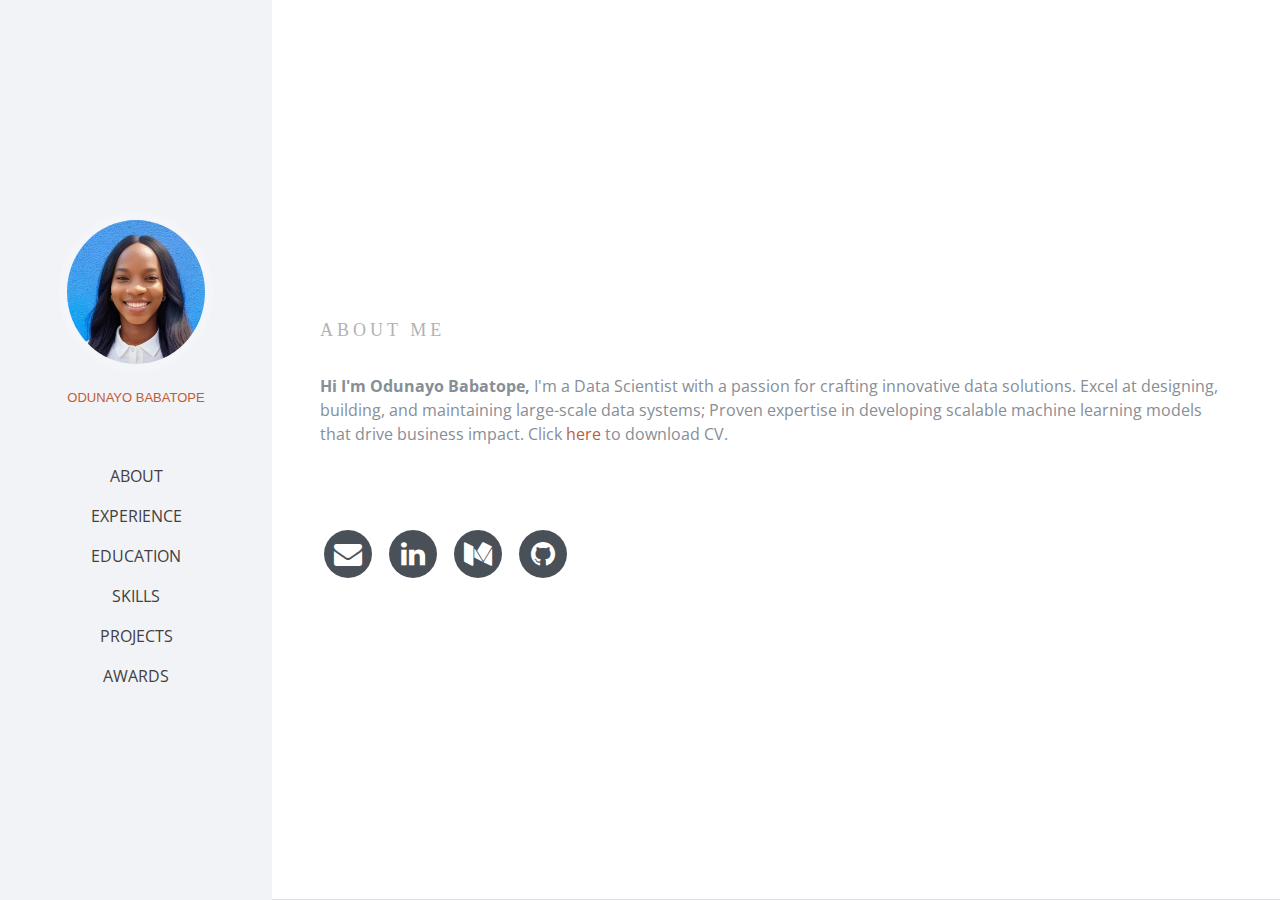
==== index.html @ 8bbc9f87 "added all files to portfolio directory" ====
<!DOCTYPE html>
<html lang="en">

  <head>

    <meta charset="utf-8">
    <meta name="viewport" content="width=device-width, initial-scale=1, shrink-to-fit=no">
    <meta name="description" content="">
    <meta name="author" content="">

    <title>Odunayo Babatope</title>

    <!-- Bootstrap core CSS -->
    <link href="vendor/bootstrap/css/bootstrap.min.css" rel="stylesheet">

    <!-- Custom fonts for this template -->
    <link href="https://fonts.googleapis.com/css?family=Saira+Extra+Condensed:100,200,300,400,500,600,700,800,900" rel="stylesheet">
    <link href="https://fonts.googleapis.com/css?family=Open+Sans:300,300i,400,400i,600,600i,700,700i,800,800i" rel="stylesheet">
    <link href="vendor/font-awesome/css/font-awesome.min.css" rel="stylesheet">
    <link href="vendor/devicons/css/devicons.min.css" rel="stylesheet">
    <link href="vendor/simple-line-icons/css/simple-line-icons.css" rel="stylesheet">

    <!-- Custom styles for this template -->
    <link href="css/resume.min.css" rel="stylesheet">

  </head>

  <body id="page-top">
    
    <nav class="navbar navbar-expand-lg navbar-dark bg-primary fixed-top" id="sideNav">

      <a class="navbar-brand js-scroll-trigger" href="#page-top">
        <span class="d-block d-lg-none">Menu</span>
        <span class="d-none d-lg-block">
          <img class="img-fluid img-profile rounded-circle mx-auto mb-2" src="img/mprofile.jpg" alt="">
        </span>
      </a>

      <button class="navbar-toggler" type="button" data-toggle="collapse" data-target="#navbarSupportedContent" aria-controls="navbarSupportedContent" aria-expanded="false" aria-label="Toggle navigation">
        <span class="navbar-toggler-icon"></span>
      </button>
      
      <div class="text-center">
      <h3 id="colorlib-logo"><a href="index.html">Odunayo Babatope</a></h3>
      <span class="position"><a href="#"></a> </span>
       </div>

      <div class="collapse navbar-collapse" id="navbarSupportedContent">
        <ul class="navbar-nav">
          <li class="nav-item">
            <a class="nav-link js-scroll-trigger" href="index.html">About</a>
          </li>
          <li class="nav-item">
            <a class="nav-link js-scroll-trigger" href="experience.html">Experience</a>
          </li>
          <li class="nav-item">
            <a class="nav-link js-scroll-trigger" href="education.html">Education</a>
          </li>
          <li class="nav-item">
            <a class="nav-link js-scroll-trigger" href="skills.html">Skills</a>
          </li>
          <li class="nav-item">
            <a class="nav-link js-scroll-trigger" href="projects.html">Projects</a>
          </li>
          <li class="nav-item">
            <a class="nav-link js-scroll-trigger" href="awards.html">Awards</a>
          </li>
        </ul>
      </div>
    </nav>

    <div class="container-fluid p-0">

      <section class="resume-section p-3 p-lg-5 d-flex d-column" id="about">
        <div class="my-auto">
         
          <!-- <span class="heading-meta">About Me</span> -->
					<div class="secondstyled">About Me</div>
          
          <p class="about"><strong>Hi I'm Odunayo Babatope,</strong> I'm a Data Scientist with a passion for crafting innovative data solutions. Excel at designing, building, and 
            maintaining large-scale data systems; Proven expertise in developing scalable machine learning models that drive 
            business impact. Click <a href="https://drive.google.com/file/d/1pV5MnRMOsY5BLkKAVbks3mkqaC8VAHAc/view?usp=drive_link" download="Odunayo_Babatope_CV.pdf">here</a> to download CV.</p>
          
          
          <ul class="list-inline list-social-icons mb-0">
            <li class="list-inline-item">
              <a href="mailto:babatopemercy@gmail.com">
                <span class="fa-stack fa-lg">
                  <i class="fa fa-circle fa-stack-2x"></i>
                  <i class="fa fa-envelope fa-stack-1x fa-inverse"></i>
                </span>
              </a>
            </li>
            <li class="list-inline-item">
              <a href="https://www.linkedin.com/in/odunayo-mercy-babatope-a71762154/">
                <span class="fa-stack fa-lg">
                  <i class="fa fa-circle fa-stack-2x"></i>
                  <i class="fa fa-linkedin fa-stack-1x fa-inverse"></i>
                </span>
              </a>
            </li>
            <li class="list-inline-item">
              <a href="https://medium.com/@codetops">
                <span class="fa-stack fa-lg">
                  <i class="fa fa-circle fa-stack-2x"></i>
                  <i class="fa fa-medium fa-stack-1x fa-inverse"></i>
                </span>
              </a>
            </li> 
            <li class="list-inline-item">
              <a href="https://github.com/Mercytopsy">
                <span class="fa-stack fa-lg">
                  <i class="fa fa-circle fa-stack-2x"></i>
                  <i class="fa fa-github fa-stack-1x fa-inverse"></i>
                </span>
              </a>
            </li>
          </ul>
        </div>
      </section>

    

    </div>

    <!-- Bootstrap core JavaScript -->
    <script src="vendor/jquery/jquery.min.js"></script>
    <script src="vendor/bootstrap/js/bootstrap.bundle.min.js"></script>

    <!-- Plugin JavaScript -->
    <script src="vendor/jquery-easing/jquery.easing.min.js"></script>

    <!-- Custom scripts for this template -->
    <script src="js/resume.min.js"></script>

  </body>

</html>
---- vendor/devicons/css/devicons.min.css ----
/*!
 *  Devicons 1.8.0 made by Theodore Vorillas / http://vorillaz.com 
 */
@font-face{font-family:devicons;src:url(../fonts/devicons.eot?xqxft6);src:url(../fonts/devicons.eot?#iefixxqxft6) format("embedded-opentype"),url(../fonts/devicons.woff?xqxft6) format("woff"),url(../fonts/devicons.ttf?xqxft6) format("truetype"),url(../fonts/devicons.svg?xqxft6#devicons) format("svg");font-weight:400;font-style:normal}.devicons{font-family:devicons;speak:none;font-style:normal;font-weight:400;font-variant:normal;text-transform:none;line-height:1;-webkit-font-smoothing:antialiased;-moz-osx-font-smoothing:grayscale}.devicons-git:before{content:"\e602"}.devicons-git_compare:before{content:"\e628"}.devicons-git_branch:before{content:"\e625"}.devicons-git_commit:before{content:"\e629"}.devicons-git_pull_request:before{content:"\e626"}.devicons-git_merge:before{content:"\e627"}.devicons-bitbucket:before{content:"\e603"}.devicons-github_alt:before{content:"\e608"}.devicons-github_badge:before{content:"\e609"}.devicons-github:before{content:"\e60a"}.devicons-github_full:before{content:"\e617"}.devicons-java:before{content:"\e638"}.devicons-ruby:before{content:"\e639"}.devicons-scala:before{content:"\e637"}.devicons-python:before{content:"\e63c"}.devicons-go:before{content:"\e624"}.devicons-ruby_on_rails:before{content:"\e63b"}.devicons-django:before{content:"\e61d"}.devicons-markdown:before{content:"\e63e"}.devicons-php:before{content:"\e63d"}.devicons-mysql:before{content:"\e604"}.devicons-streamline:before{content:"\e605"}.devicons-database:before{content:"\e606"}.devicons-laravel:before{content:"\e63f"}.devicons-javascript:before{content:"\e64e"}.devicons-angular:before{content:"\e653"}.devicons-backbone:before{content:"\e652"}.devicons-coffeescript:before{content:"\e651"}.devicons-jquery:before{content:"\e650"}.devicons-modernizr:before{content:"\e620"}.devicons-jquery_ui:before{content:"\e654"}.devicons-ember:before{content:"\e61b"}.devicons-dojo:before{content:"\e61c"}.devicons-nodejs:before{content:"\e619"}.devicons-nodejs_small:before{content:"\e618"}.devicons-javascript_shield:before{content:"\e64f"}.devicons-bootstrap:before{content:"\e647"}.devicons-sass:before{content:"\e64b"}.devicons-css3_full:before{content:"\e64a"}.devicons-css3:before{content:"\e649"}.devicons-html5:before{content:"\e636"}.devicons-html5_multimedia:before{content:"\e632"}.devicons-html5_device_access:before{content:"\e633"}.devicons-html5_3d_effects:before{content:"\e635"}.devicons-html5_connectivity:before{content:"\e634"}.devicons-ghost_small:before{content:"\e614"}.devicons-ghost:before{content:"\e61f"}.devicons-magento:before{content:"\e640"}.devicons-joomla:before{content:"\e641"}.devicons-jekyll_small:before{content:"\e60d"}.devicons-drupal:before{content:"\e642"}.devicons-wordpress:before{content:"\e60b"}.devicons-grunt:before{content:"\e64c"}.devicons-bower:before{content:"\e64d"}.devicons-npm:before{content:"\e61e"}.devicons-yahoo_small:before{content:"\e62b"}.devicons-yahoo:before{content:"\e615"}.devicons-bing_small:before{content:"\e600"}.devicons-windows:before{content:"\e60f"}.devicons-linux:before{content:"\e612"}.devicons-ubuntu:before{content:"\e63a"}.devicons-android:before{content:"\e60e"}.devicons-apple:before{content:"\e611"}.devicons-appstore:before{content:"\e613"}.devicons-phonegap:before{content:"\e630"}.devicons-blackberry:before{content:"\e623"}.devicons-stackoverflow:before{content:"\e610"}.devicons-techcrunch:before{content:"\e62c"}.devicons-codrops:before{content:"\e62f"}.devicons-css_tricks:before{content:"\e601"}.devicons-smashing_magazine:before{content:"\e62d"}.devicons-netmagazine:before{content:"\e62e"}.devicons-codepen:before{content:"\e616"}.devicons-cssdeck:before{content:"\e62a"}.devicons-hackernews:before{content:"\e61a"}.devicons-dropbox:before{content:"\e607"}.devicons-google_drive:before{content:"\e631"}.devicons-visualstudio:before{content:"\e60c"}.devicons-unity_small:before{content:"\e621"}.devicons-raspberry_pi:before{content:"\e622"}.devicons-chrome:before{content:"\e643"}.devicons-ie:before{content:"\e644"}.devicons-firefox:before{content:"\e645"}.devicons-opera:before{content:"\e646"}.devicons-safari:before{content:"\e648"}.devicons-swift:before{content:"\e655"}.devicons-symfony:before{content:"\e656"}.devicons-symfony_badge:before{content:"\e657"}.devicons-less:before{content:"\e658"}.devicons-stylus:before{content:"\e659"}.devicons-trello:before{content:"\e65a"}.devicons-atlassian:before{content:"\e65b"}.devicons-jira:before{content:"\e65c"}.devicons-envato:before{content:"\e65d"}.devicons-snap_svg:before{content:"\e65e"}.devicons-raphael:before{content:"\e65f"}.devicons-google_analytics:before{content:"\e660"}.devicons-compass:before{content:"\e661"}.devicons-onedrive:before{content:"\e662"}.devicons-gulp:before{content:"\e663"}.devicons-atom:before{content:"\e664"}.devicons-cisco:before{content:"\e665"}.devicons-nancy:before{content:"\e666"}.devicons-clojure:before{content:"\e668"}.devicons-clojure_alt:before{content:"\e66a"}.devicons-perl:before{content:"\e669"}.devicons-celluloid:before{content:"\e66b"}.devicons-w3c:before{content:"\e66c"}.devicons-redis:before{content:"\e66d"}.devicons-postgresql:before{content:"\e66e"}.devicons-webplatform:before{content:"\e66f"}.devicons-jenkins:before{content:"\e667"}.devicons-requirejs:before{content:"\e670"}.devicons-opensource:before{content:"\e671"}.devicons-typo3:before{content:"\e672"}.devicons-uikit:before{content:"\e673"}.devicons-doctrine:before{content:"\e674"}.devicons-groovy:before{content:"\e675"}.devicons-nginx:before{content:"\e676"}.devicons-haskell:before{content:"\e677"}.devicons-zend:before{content:"\e678"}.devicons-gnu:before{content:"\e679"}.devicons-yeoman:before{content:"\e67a"}.devicons-heroku:before{content:"\e67b"}.devicons-debian:before{content:"\e67d"}.devicons-travis:before{content:"\e67e"}.devicons-dotnet:before{content:"\e67f"}.devicons-codeigniter:before{content:"\e680"}.devicons-javascript_badge:before{content:"\e681"}.devicons-yii:before{content:"\e682"}.devicons-msql_server:before{content:"\e67c"}.devicons-composer:before{content:"\e683"}.devicons-krakenjs_badge:before{content:"\e684"}.devicons-krakenjs:before{content:"\e685"}.devicons-mozilla:before{content:"\e686"}.devicons-firebase:before{content:"\e687"}.devicons-sizzlejs:before{content:"\e688"}.devicons-creativecommons:before{content:"\e689"}.devicons-creativecommons_badge:before{content:"\e68a"}.devicons-mitlicence:before{content:"\e68b"}.devicons-senchatouch:before{content:"\e68c"}.devicons-bugsense:before{content:"\e68d"}.devicons-extjs:before{content:"\e68e"}.devicons-mootools_badge:before{content:"\e68f"}.devicons-mootools:before{content:"\e690"}.devicons-ruby_rough:before{content:"\e691"}.devicons-komodo:before{content:"\e692"}.devicons-coda:before{content:"\e693"}.devicons-bintray:before{content:"\e694"}.devicons-terminal:before{content:"\e695"}.devicons-code:before{content:"\e696"}.devicons-responsive:before{content:"\e697"}.devicons-dart:before{content:"\e698"}.devicons-aptana:before{content:"\e699"}.devicons-mailchimp:before{content:"\e69a"}.devicons-netbeans:before{content:"\e69b"}.devicons-dreamweaver:before{content:"\e69c"}.devicons-brackets:before{content:"\e69d"}.devicons-eclipse:before{content:"\e69e"}.devicons-cloud9:before{content:"\e69f"}.devicons-scrum:before{content:"\e6a0"}.devicons-prolog:before{content:"\e6a1"}.devicons-terminal_badge:before{content:"\e6a2"}.devicons-code_badge:before{content:"\e6a3"}.devicons-mongodb:before{content:"\e6a4"}.devicons-meteor:before{content:"\e6a5"}.devicons-meteorfull:before{content:"\e6a6"}.devicons-fsharp:before{content:"\e6a7"}.devicons-rust:before{content:"\e6a8"}.devicons-ionic:before{content:"\e6a9"}.devicons-sublime:before{content:"\e6aa"}.devicons-appcelerator:before{content:"\e6ab"}.devicons-asterisk:before{content:"\e6ac"}.devicons-aws:before{content:"\e6ad"}.devicons-digital-ocean:before{content:"\e6ae"}.devicons-dlang:before{content:"\e6af"}.devicons-docker:before{content:"\e6b0"}.devicons-erlang:before{content:"\e6b1"}.devicons-google-cloud-platform:before{content:"\e6b2"}.devicons-grails:before{content:"\e6b3"}.devicons-illustrator:before{content:"\e6b4"}.devicons-intellij:before{content:"\e6b5"}.devicons-materializecss:before{content:"\e6b6"}.devicons-openshift:before{content:"\e6b7"}.devicons-photoshop:before{content:"\e6b8"}.devicons-rackspace:before{content:"\e6b9"}.devicons-react:before{content:"\e6ba"}.devicons-redhat:before{content:"\e6bb"}.devicons-scriptcs:before{content:"\e6bc"}.devicons-sqllite:before{content:"\e6c4"}.devicons-vim:before{content:"\e6c5"}
---- vendor/simple-line-icons/css/simple-line-icons.css ----
@font-face {
  font-family: 'simple-line-icons';
  src: url('../fonts/Simple-Line-Icons.eot?v=2.4.0');
  src: url('../fonts/Simple-Line-Icons.eot?v=2.4.0#iefix') format('embedded-opentype'), url('../fonts/Simple-Line-Icons.woff2?v=2.4.0') format('woff2'), url('../fonts/Simple-Line-Icons.ttf?v=2.4.0') format('truetype'), url('../fonts/Simple-Line-Icons.woff?v=2.4.0') format('woff'), url('../fonts/Simple-Line-Icons.svg?v=2.4.0#simple-line-icons') format('svg');
  font-weight: normal;
  font-style: normal;
}
/*
 Use the following CSS code if you want to have a class per icon.
 Instead of a list of all class selectors, you can use the generic [class*="icon-"] selector, but it's slower:
*/
.icon-user,
.icon-people,
.icon-user-female,
.icon-user-follow,
.icon-user-following,
.icon-user-unfollow,
.icon-login,
.icon-logout,
.icon-emotsmile,
.icon-phone,
.icon-call-end,
.icon-call-in,
.icon-call-out,
.icon-map,
.icon-location-pin,
.icon-direction,
.icon-directions,
.icon-compass,
.icon-layers,
.icon-menu,
.icon-list,
.icon-options-vertical,
.icon-options,
.icon-arrow-down,
.icon-arrow-left,
.icon-arrow-right,
.icon-arrow-up,
.icon-arrow-up-circle,
.icon-arrow-left-circle,
.icon-arrow-right-circle,
.icon-arrow-down-circle,
.icon-check,
.icon-clock,
.icon-plus,
.icon-minus,
.icon-close,
.icon-event,
.icon-exclamation,
.icon-organization,
.icon-trophy,
.icon-screen-smartphone,
.icon-screen-desktop,
.icon-plane,
.icon-notebook,
.icon-mustache,
.icon-mouse,
.icon-magnet,
.icon-energy,
.icon-disc,
.icon-cursor,
.icon-cursor-move,
.icon-crop,
.icon-chemistry,
.icon-speedometer,
.icon-shield,
.icon-screen-tablet,
.icon-magic-wand,
.icon-hourglass,
.icon-graduation,
.icon-ghost,
.icon-game-controller,
.icon-fire,
.icon-eyeglass,
.icon-envelope-open,
.icon-envelope-letter,
.icon-bell,
.icon-badge,
.icon-anchor,
.icon-wallet,
.icon-vector,
.icon-speech,
.icon-puzzle,
.icon-printer,
.icon-present,
.icon-playlist,
.icon-pin,
.icon-picture,
.icon-handbag,
.icon-globe-alt,
.icon-globe,
.icon-folder-alt,
.icon-folder,
.icon-film,
.icon-feed,
.icon-drop,
.icon-drawer,
.icon-docs,
.icon-doc,
.icon-diamond,
.icon-cup,
.icon-calculator,
.icon-bubbles,
.icon-briefcase,
.icon-book-open,
.icon-basket-loaded,
.icon-basket,
.icon-bag,
.icon-action-undo,
.icon-action-redo,
.icon-wrench,
.icon-umbrella,
.icon-trash,
.icon-tag,
.icon-support,
.icon-frame,
.icon-size-fullscreen,
.icon-size-actual,
.icon-shuffle,
.icon-share-alt,
.icon-share,
.icon-rocket,
.icon-question,
.icon-pie-chart,
.icon-pencil,
.icon-note,
.icon-loop,
.icon-home,
.icon-grid,
.icon-graph,
.icon-microphone,
.icon-music-tone-alt,
.icon-music-tone,
.icon-earphones-alt,
.icon-earphones,
.icon-equalizer,
.icon-like,
.icon-dislike,
.icon-control-start,
.icon-control-rewind,
.icon-control-play,
.icon-control-pause,
.icon-control-forward,
.icon-control-end,
.icon-volume-1,
.icon-volume-2,
.icon-volume-off,
.icon-calendar,
.icon-bulb,
.icon-chart,
.icon-ban,
.icon-bubble,
.icon-camrecorder,
.icon-camera,
.icon-cloud-download,
.icon-cloud-upload,
.icon-envelope,
.icon-eye,
.icon-flag,
.icon-heart,
.icon-info,
.icon-key,
.icon-link,
.icon-lock,
.icon-lock-open,
.icon-magnifier,
.icon-magnifier-add,
.icon-magnifier-remove,
.icon-paper-clip,
.icon-paper-plane,
.icon-power,
.icon-refresh,
.icon-reload,
.icon-settings,
.icon-star,
.icon-symbol-female,
.icon-symbol-male,
.icon-target,
.icon-credit-card,
.icon-paypal,
.icon-social-tumblr,
.icon-social-twitter,
.icon-social-facebook,
.icon-social-instagram,
.icon-social-linkedin,
.icon-social-pinterest,
.icon-social-github,
.icon-social-google,
.icon-social-reddit,
.icon-social-skype,
.icon-social-dribbble,
.icon-social-behance,
.icon-social-foursqare,
.icon-social-soundcloud,
.icon-social-spotify,
.icon-social-stumbleupon,
.icon-social-youtube,
.icon-social-dropbox,
.icon-social-vkontakte,
.icon-social-steam {
  font-family: 'simple-line-icons';
  speak: none;
  font-style: normal;
  font-weight: normal;
  font-variant: normal;
  text-transform: none;
  line-height: 1;
  /* Better Font Rendering =========== */
  -webkit-font-smoothing: antialiased;
  -moz-osx-font-smoothing: grayscale;
}
.icon-user:before {
  content: "\e005";
}
.icon-people:before {
  content: "\e001";
}
.icon-user-female:before {
  content: "\e000";
}
.icon-user-follow:before {
  content: "\e002";
}
.icon-user-following:before {
  content: "\e003";
}
.icon-user-unfollow:before {
  content: "\e004";
}
.icon-login:before {
  content: "\e066";
}
.icon-logout:before {
  content: "\e065";
}
.icon-emotsmile:before {
  content: "\e021";
}
.icon-phone:before {
  content: "\e600";
}
.icon-call-end:before {
  content: "\e048";
}
.icon-call-in:before {
  content: "\e047";
}
.icon-call-out:before {
  content: "\e046";
}
.icon-map:before {
  content: "\e033";
}
.icon-location-pin:before {
  content: "\e096";
}
.icon-direction:before {
  content: "\e042";
}
.icon-directions:before {
  content: "\e041";
}
.icon-compass:before {
  content: "\e045";
}
.icon-layers:before {
  content: "\e034";
}
.icon-menu:before {
  content: "\e601";
}
.icon-list:before {
  content: "\e067";
}
.icon-options-vertical:before {
  content: "\e602";
}
.icon-options:before {
  content: "\e603";
}
.icon-arrow-down:before {
  content: "\e604";
}
.icon-arrow-left:before {
  content: "\e605";
}
.icon-arrow-right:before {
  content: "\e606";
}
.icon-arrow-up:before {
  content: "\e607";
}
.icon-arrow-up-circle:before {
  content: "\e078";
}
.icon-arrow-left-circle:before {
  content: "\e07a";
}
.icon-arrow-right-circle:before {
  content: "\e079";
}
.icon-arrow-down-circle:before {
  content: "\e07b";
}
.icon-check:before {
  content: "\e080";
}
.icon-clock:before {
  content: "\e081";
}
.icon-plus:before {
  content: "\e095";
}
.icon-minus:before {
  content: "\e615";
}
.icon-close:before {
  content: "\e082";
}
.icon-event:before {
  content: "\e619";
}
.icon-exclamation:before {
  content: "\e617";
}
.icon-organization:before {
  content: "\e616";
}
.icon-trophy:before {
  content: "\e006";
}
.icon-screen-smartphone:before {
  content: "\e010";
}
.icon-screen-desktop:before {
  content: "\e011";
}
.icon-plane:before {
  content: "\e012";
}
.icon-notebook:before {
  content: "\e013";
}
.icon-mustache:before {
  content: "\e014";
}
.icon-mouse:before {
  content: "\e015";
}
.icon-magnet:before {
  content: "\e016";
}
.icon-energy:before {
  content: "\e020";
}
.icon-disc:before {
  content: "\e022";
}
.icon-cursor:before {
  content: "\e06e";
}
.icon-cursor-move:before {
  content: "\e023";
}
.icon-crop:before {
  content: "\e024";
}
.icon-chemistry:before {
  content: "\e026";
}
.icon-speedometer:before {
  content: "\e007";
}
.icon-shield:before {
  content: "\e00e";
}
.icon-screen-tablet:before {
  content: "\e00f";
}
.icon-magic-wand:before {
  content: "\e017";
}
.icon-hourglass:before {
  content: "\e018";
}
.icon-graduation:before {
  content: "\e019";
}
.icon-ghost:before {
  content: "\e01a";
}
.icon-game-controller:before {
  content: "\e01b";
}
.icon-fire:before {
  content: "\e01c";
}
.icon-eyeglass:before {
  content: "\e01d";
}
.icon-envelope-open:before {
  content: "\e01e";
}
.icon-envelope-letter:before {
  content: "\e01f";
}
.icon-bell:before {
  content: "\e027";
}
.icon-badge:before {
  content: "\e028";
}
.icon-anchor:before {
  content: "\e029";
}
.icon-wallet:before {
  content: "\e02a";
}
.icon-vector:before {
  content: "\e02b";
}
.icon-speech:before {
  content: "\e02c";
}
.icon-puzzle:before {
  content: "\e02d";
}
.icon-printer:before {
  content: "\e02e";
}
.icon-present:before {
  content: "\e02f";
}
.icon-playlist:before {
  content: "\e030";
}
.icon-pin:before {
  content: "\e031";
}
.icon-picture:before {
  content: "\e032";
}
.icon-handbag:before {
  content: "\e035";
}
.icon-globe-alt:before {
  content: "\e036";
}
.icon-globe:before {
  content: "\e037";
}
.icon-folder-alt:before {
  content: "\e039";
}
.icon-folder:before {
  content: "\e089";
}
.icon-film:before {
  content: "\e03a";
}
.icon-feed:before {
  content: "\e03b";
}
.icon-drop:before {
  content: "\e03e";
}
.icon-drawer:before {
  content: "\e03f";
}
.icon-docs:before {
  content: "\e040";
}
.icon-doc:before {
  content: "\e085";
}
.icon-diamond:before {
  content: "\e043";
}
.icon-cup:before {
  content: "\e044";
}
.icon-calculator:before {
  content: "\e049";
}
.icon-bubbles:before {
  content: "\e04a";
}
.icon-briefcase:before {
  content: "\e04b";
}
.icon-book-open:before {
  content: "\e04c";
}
.icon-basket-loaded:before {
  content: "\e04d";
}
.icon-basket:before {
  content: "\e04e";
}
.icon-bag:before {
  content: "\e04f";
}
.icon-action-undo:before {
  content: "\e050";
}
.icon-action-redo:before {
  content: "\e051";
}
.icon-wrench:before {
  content: "\e052";
}
.icon-umbrella:before {
  content: "\e053";
}
.icon-trash:before {
  content: "\e054";
}
.icon-tag:before {
  content: "\e055";
}
.icon-support:before {
  content: "\e056";
}
.icon-frame:before {
  content: "\e038";
}
.icon-size-fullscreen:before {
  content: "\e057";
}
.icon-size-actual:before {
  content: "\e058";
}
.icon-shuffle:before {
  content: "\e059";
}
.icon-share-alt:before {
  content: "\e05a";
}
.icon-share:before {
  content: "\e05b";
}
.icon-rocket:before {
  content: "\e05c";
}
.icon-question:before {
  content: "\e05d";
}
.icon-pie-chart:before {
  content: "\e05e";
}
.icon-pencil:before {
  content: "\e05f";
}
.icon-note:before {
  content: "\e060";
}
.icon-loop:before {
  content: "\e064";
}
.icon-home:before {
  content: "\e069";
}
.icon-grid:before {
  content: "\e06a";
}
.icon-graph:before {
  content: "\e06b";
}
.icon-microphone:before {
  content: "\e063";
}
.icon-music-tone-alt:before {
  content: "\e061";
}
.icon-music-tone:before {
  content: "\e062";
}
.icon-earphones-alt:before {
  content: "\e03c";
}
.icon-earphones:before {
  content: "\e03d";
}
.icon-equalizer:before {
  content: "\e06c";
}
.icon-like:before {
  content: "\e068";
}
.icon-dislike:before {
  content: "\e06d";
}
.icon-control-start:before {
  content: "\e06f";
}
.icon-control-rewind:before {
  content: "\e070";
}
.icon-control-play:before {
  content: "\e071";
}
.icon-control-pause:before {
  content: "\e072";
}
.icon-control-forward:before {
  content: "\e073";
}
.icon-control-end:before {
  content: "\e074";
}
.icon-volume-1:before {
  content: "\e09f";
}
.icon-volume-2:before {
  content: "\e0a0";
}
.icon-volume-off:before {
  content: "\e0a1";
}
.icon-calendar:before {
  content: "\e075";
}
.icon-bulb:before {
  content: "\e076";
}
.icon-chart:before {
  content: "\e077";
}
.icon-ban:before {
  content: "\e07c";
}
.icon-bubble:before {
  content: "\e07d";
}
.icon-camrecorder:before {
  content: "\e07e";
}
.icon-camera:before {
  content: "\e07f";
}
.icon-cloud-download:before {
  content: "\e083";
}
.icon-cloud-upload:before {
  content: "\e084";
}
.icon-envelope:before {
  content: "\e086";
}
.icon-eye:before {
  content: "\e087";
}
.icon-flag:before {
  content: "\e088";
}
.icon-heart:before {
  content: "\e08a";
}
.icon-info:before {
  content: "\e08b";
}
.icon-key:before {
  content: "\e08c";
}
.icon-link:before {
  content: "\e08d";
}
.icon-lock:before {
  content: "\e08e";
}
.icon-lock-open:before {
  content: "\e08f";
}
.icon-magnifier:before {
  content: "\e090";
}
.icon-magnifier-add:before {
  content: "\e091";
}
.icon-magnifier-remove:before {
  content: "\e092";
}
.icon-paper-clip:before {
  content: "\e093";
}
.icon-paper-plane:before {
  content: "\e094";
}
.icon-power:before {
  content: "\e097";
}
.icon-refresh:before {
  content: "\e098";
}
.icon-reload:before {
  content: "\e099";
}
.icon-settings:before {
  content: "\e09a";
}
.icon-star:before {
  content: "\e09b";
}
.icon-symbol-female:before {
  content: "\e09c";
}
.icon-symbol-male:before {
  content: "\e09d";
}
.icon-target:before {
  content: "\e09e";
}
.icon-credit-card:before {
  content: "\e025";
}
.icon-paypal:before {
  content: "\e608";
}
.icon-social-tumblr:before {
  content: "\e00a";
}
.icon-social-twitter:before {
  content: "\e009";
}
.icon-social-facebook:before {
  content: "\e00b";
}
.icon-social-instagram:before {
  content: "\e609";
}
.icon-social-linkedin:before {
  content: "\e60a";
}
.icon-social-pinterest:before {
  content: "\e60b";
}
.icon-social-github:before {
  content: "\e60c";
}
.icon-social-google:before {
  content: "\e60d";
}
.icon-social-reddit:before {
  content: "\e60e";
}
.icon-social-skype:before {
  content: "\e60f";
}
.icon-social-dribbble:before {
  content: "\e00d";
}
.icon-social-behance:before {
  content: "\e610";
}
.icon-social-foursqare:before {
  content: "\e611";
}
.icon-social-soundcloud:before {
  content: "\e612";
}
.icon-social-spotify:before {
  content: "\e613";
}
.icon-social-stumbleupon:before {
  content: "\e614";
}
.icon-social-youtube:before {
  content: "\e008";
}
.icon-social-dropbox:before {
  content: "\e00c";
}
.icon-social-vkontakte:before {
  content: "\e618";
}
.icon-social-steam:before {
  content: "\e620";
}
---- css/resume.min.css ----
/*!
 * Start Bootstrap - Resume v4.0.0-beta.2 (https://startbootstrap.com/template-overviews/resume)
 * Copyright 2013-2017 Start Bootstrap
 * Licensed under MIT (https://github.com/BlackrockDigital/startbootstrap-resume/blob/master/LICENSE)
 */
body {
    font-family: 'Open Sans', serif;
    /* font-family: 'Georgia', serif; */

    /* font-family: 'Roboto', sans-serif; */
    padding-top: 54px;
    color: #868e96
}

@media (min-width:992px) {
    body {
        padding-top: 0;
        padding-left: 17rem
    }
}

h1,
/* h2, */
h3,
h4,
h5,
h6 {
    font-family: 'Playfair Display', Georgia, serif;
    font-size: 24px; /* Adjust the size as needed */
    /* font-weight: bold; */
  
    /* font-family: 'Saira Extra Condensed', serif; */
    font-weight: 400;
    margin: 0 0 30px 0;
    /* font-weight: 700; */
    text-transform: uppercase;
    color: #343a40
}


h2{
    font-family: 'Playfair Display', Georgia, serif;
    font-size: 24px; /* Adjust the size as needed */
    /* font-weight: bold; */
    letter-spacing: 4px;
  
    /* font-family: 'Saira Extra Condensed', serif; */
    font-weight: 400;
    margin: 0 0 30px 0;
    /* font-weight: 700; */
    text-transform: uppercase;
    color: #343a40
}

h1 {
    font-size: 6rem;
    line-height: 5.5rem
}

h2 {
    font-size: 1.5rem
}

h3 {
    font-size: 1.3rem
}

.subheading {
    text-transform: uppercase;
    font-weight: 500;
    font-family: 'Saira Extra Condensed', serif;
    font-size: 1.35rem
}

.list-social-icons a {
    color: #495057
}

.list-social-icons a:hover {
    color: #bd5d38
}

.list-social-icons a .fa-lg {
    font-size: 1.75rem
}

.list-icons {
    font-size: 3rem
}

.list-icons .list-inline-item i:hover {
    color: #bd5d38
}

#sideNav .navbar-nav .nav-item .nav-link {
    font-weight: 400;
    text-transform: uppercase;
    color: #424040 !important; 
}

@media (min-width:992px) {
    #sideNav {
        text-align: center;
        position: fixed;
        top: 0;
        left: 0;
        display: flex;
        flex-direction: column;
        width: 17rem;
        height: 100vh
    }

    #sideNav .navbar-brand {
        display: flex;
        margin: auto auto 0;
        padding: .5rem
    }

    #sideNav .navbar-brand .img-profile {
        max-width: 10rem;
        max-height: 10rem;
        border: .5rem solid rgba(255, 255, 255, .2)
    }

    #sideNav .navbar-collapse {
        display: flex;
        align-items: flex-start;
        flex-grow: 0;
        width: 100%;
        margin-bottom: auto
    }

    #sideNav .navbar-collapse .navbar-nav {
        flex-direction: column;
        width: 100%
    }

    #sideNav .navbar-collapse .navbar-nav .nav-item {
        display: block
    }

    #sideNav .navbar-collapse .navbar-nav .nav-item .nav-link {
        display: block
    }
}

section.resume-section {
    border-bottom: 1px solid #dee2e6;
    padding-top: 5rem !important;
    padding-bottom: 5rem !important
}

section.resume-section .resume-item .resume-date {
    min-width: none
}

@media (min-width:768px) {
    section.resume-section {
        min-height: 100vh
    }

    section.resume-section .resume-item .resume-date {
        min-width: 18rem
    }
}

@media (min-width:992px) {
    section.resume-section {
        padding-top: 3rem !important;
        padding-bottom: 3rem !important
    }
}

.bg-primary {
    background-color: #F2F3F7  !important
}

.text-primary {
    color: #bd5d38 !important
}

a {
    color: #bd5d38
}

a:active,
a:focus,
a:hover {
    color: #824027
}

.text-center #colorlib-logo {
    font-family: 'Arial', sans-serif;  /* Font family */
    font-size: 13px;  /* Font size for the logo */
    color: #333;  /* Text color */
    margin-top: 2px;
    margin-bottom: 50px; 
  
}

.text-center .position a:hover {
    color: #0056b3;  /* Darker color on hover */
}

.styled-text {
    font-size: 18px; /* Adjust as needed */
    letter-spacing: 2px; /* Spacing between letters */
    text-transform: none; /* Ensures the text remains as written */
    color: #302a2a; /* Set to match the earlier color */

}
.secondstyled{
    font-family: 'Playfair Display', Georgia, serif;
    font-size: 18px; 
    letter-spacing: 4px;
    font-weight: 400;
    margin: 0 0 30px 0;
    text-transform: uppercase;
    color: #afb3b6
}
.about {
    margin-bottom: 80px; /* Adjust as needed to increase or decrease spacing */
}

/* .awards li::marker {
    color: #FFD700; 
} */

.skills-category {
    font-size: 0.8rem;
    font-weight: bold;
    color: #2c3e50;
    margin-top: 30px;
    text-transform: uppercase;
    border-bottom: 2px solid #2c3e50;
    padding-bottom: 8px;
    margin-bottom: 12px;
}
.skills-list {
    list-style: none;
    padding: 0;
    margin: 0;
}
.skills-list li {
    font-size: 0.8rem;
    background-color: #ecf0f1;
    font-weight: bold;
    margin: 6px 0;
    padding: 10px;
    border-radius: 5px;
    box-shadow: 0 2px 4px rgba(0, 0, 0, 0.1);
    transition: background-color 0.3s ease;
}
.skills-list li:hover {
    background-color: #dfe6e9;
}

.project-card {
    display: flex;
    flex-wrap: wrap;
    gap: 20px;
    justify-content: center;
}
.project {
    background-color: #ecf0f1;
    border-radius: 8px;
    padding: 20px;
    box-shadow: 0 2px 6px rgba(0, 0, 0, 0.1);
    width: 280px;
    transition: transform 0.3s ease, box-shadow 0.3s ease;
}
.project:hover {
    transform: translateY(-10px);
    box-shadow: 0 4px 12px rgba(0, 0, 0, 0.15);
}
.project h2 {
    font-size: 1.2rem;
    color: #34495e;
    margin-bottom: 10px;
}
.project p {
    font-size: 1rem;
    color: #7f8c8d;
    margin-bottom: 15px;
}
.project a {
    text-decoration: none;
    font-size: 1.1rem;
    color: #2980b9;
    border: 2px solid #2980b9;
    padding: 8px 16px;
    border-radius: 4px;
    transition: background-color 0.3s ease;
}
.project a:hover {
    background-color: #2980b9;
    color: #fff;
}
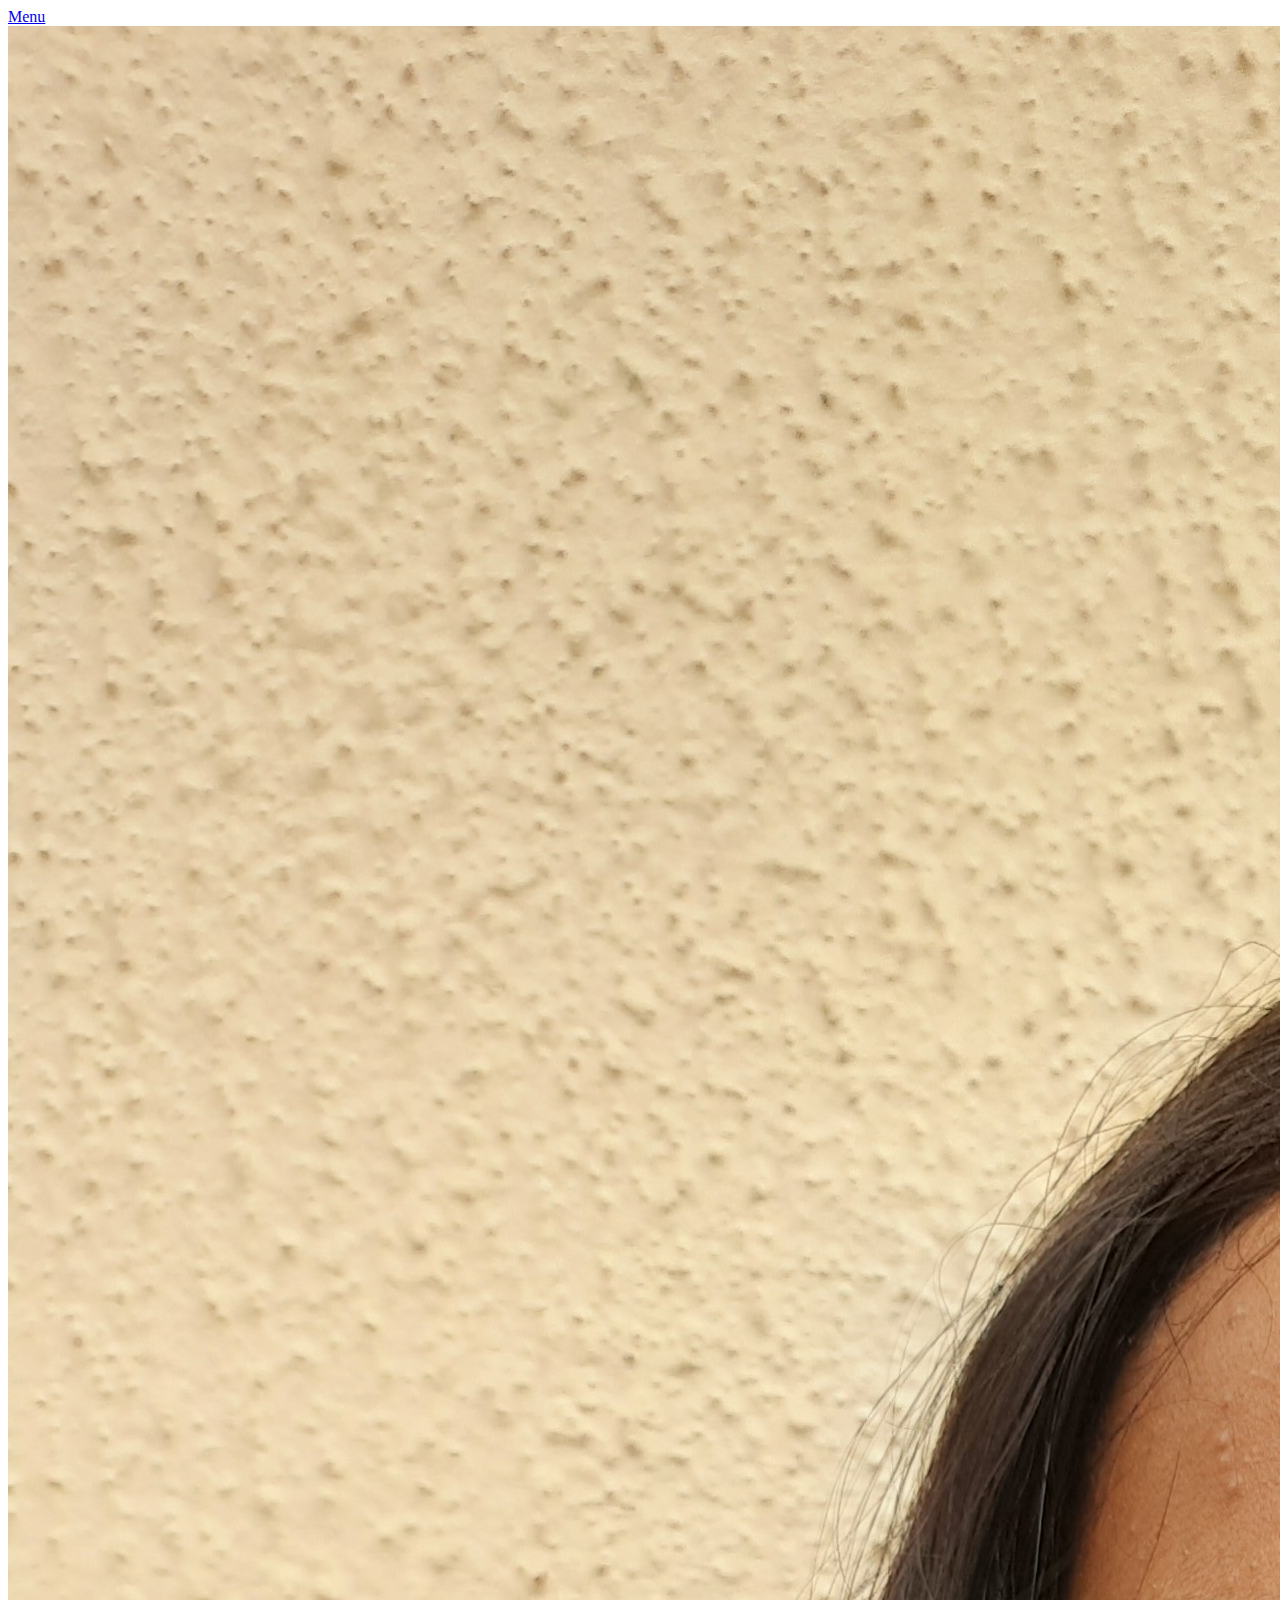
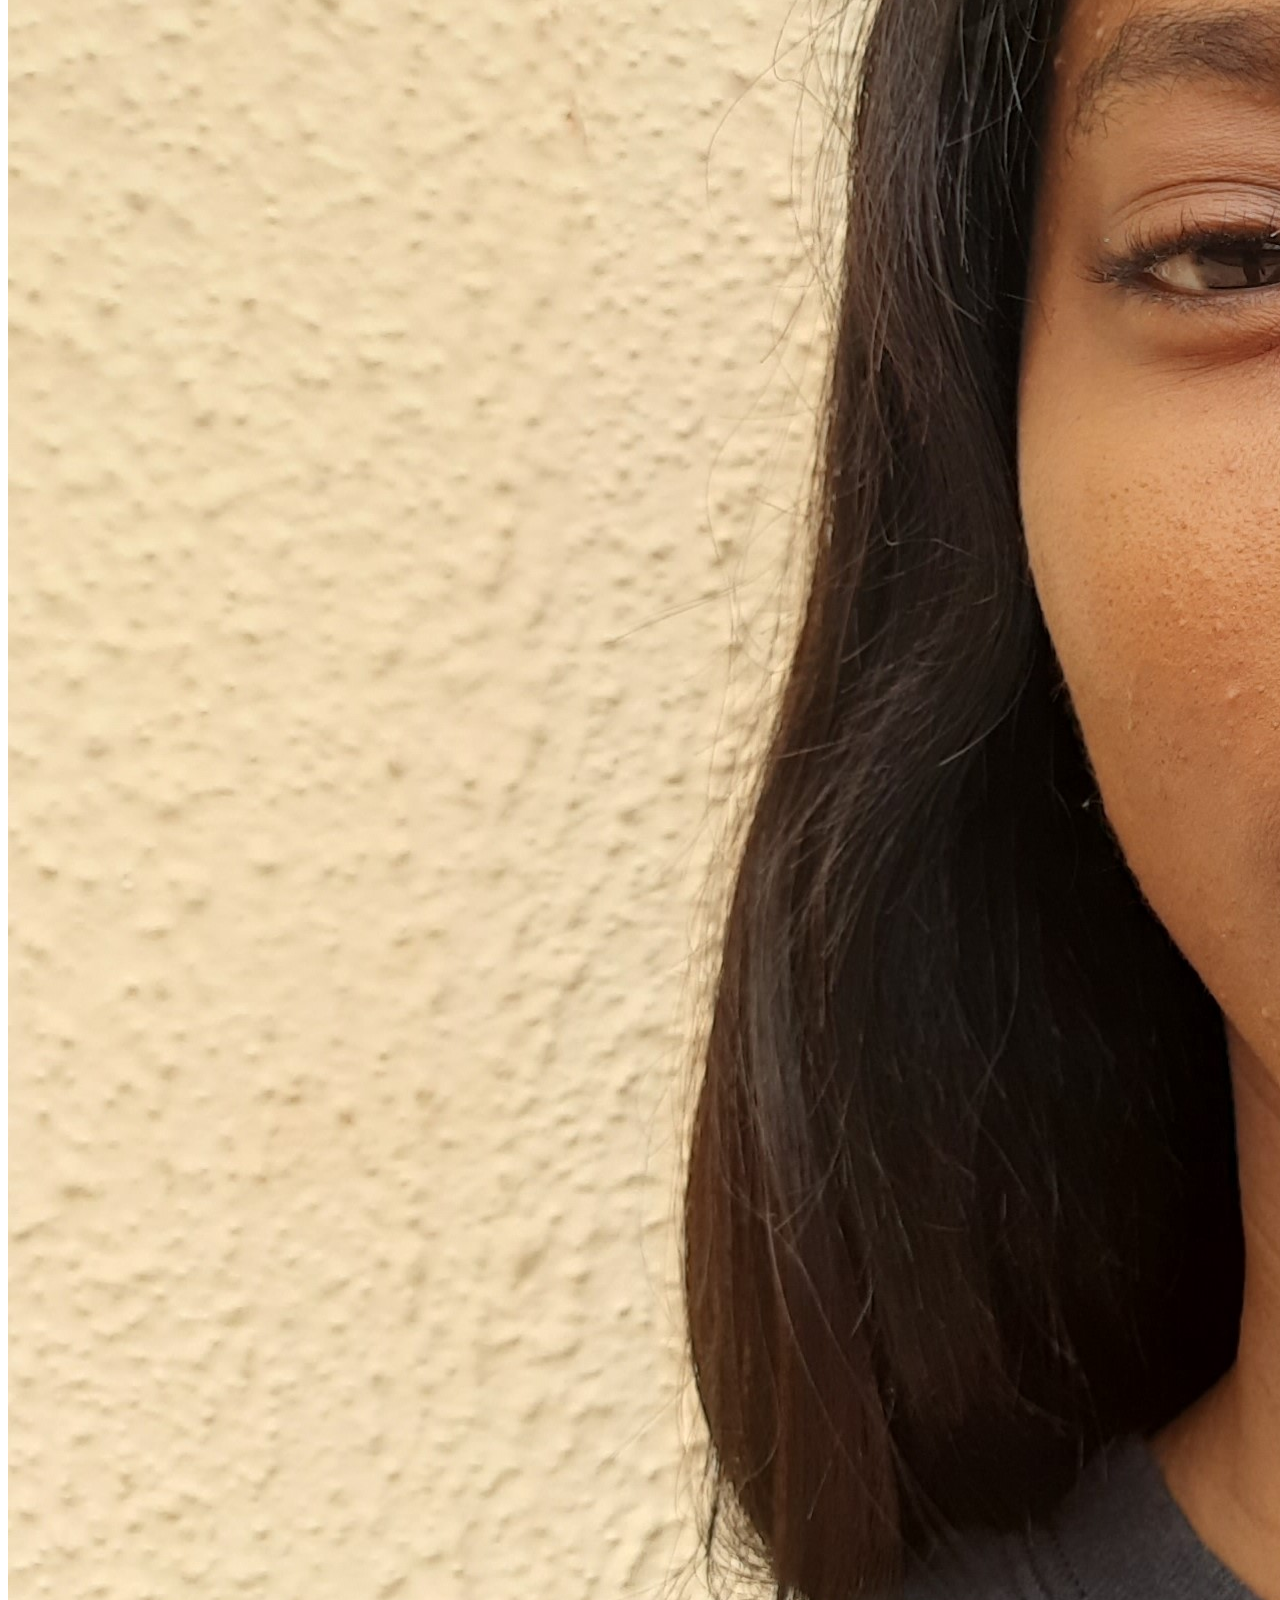
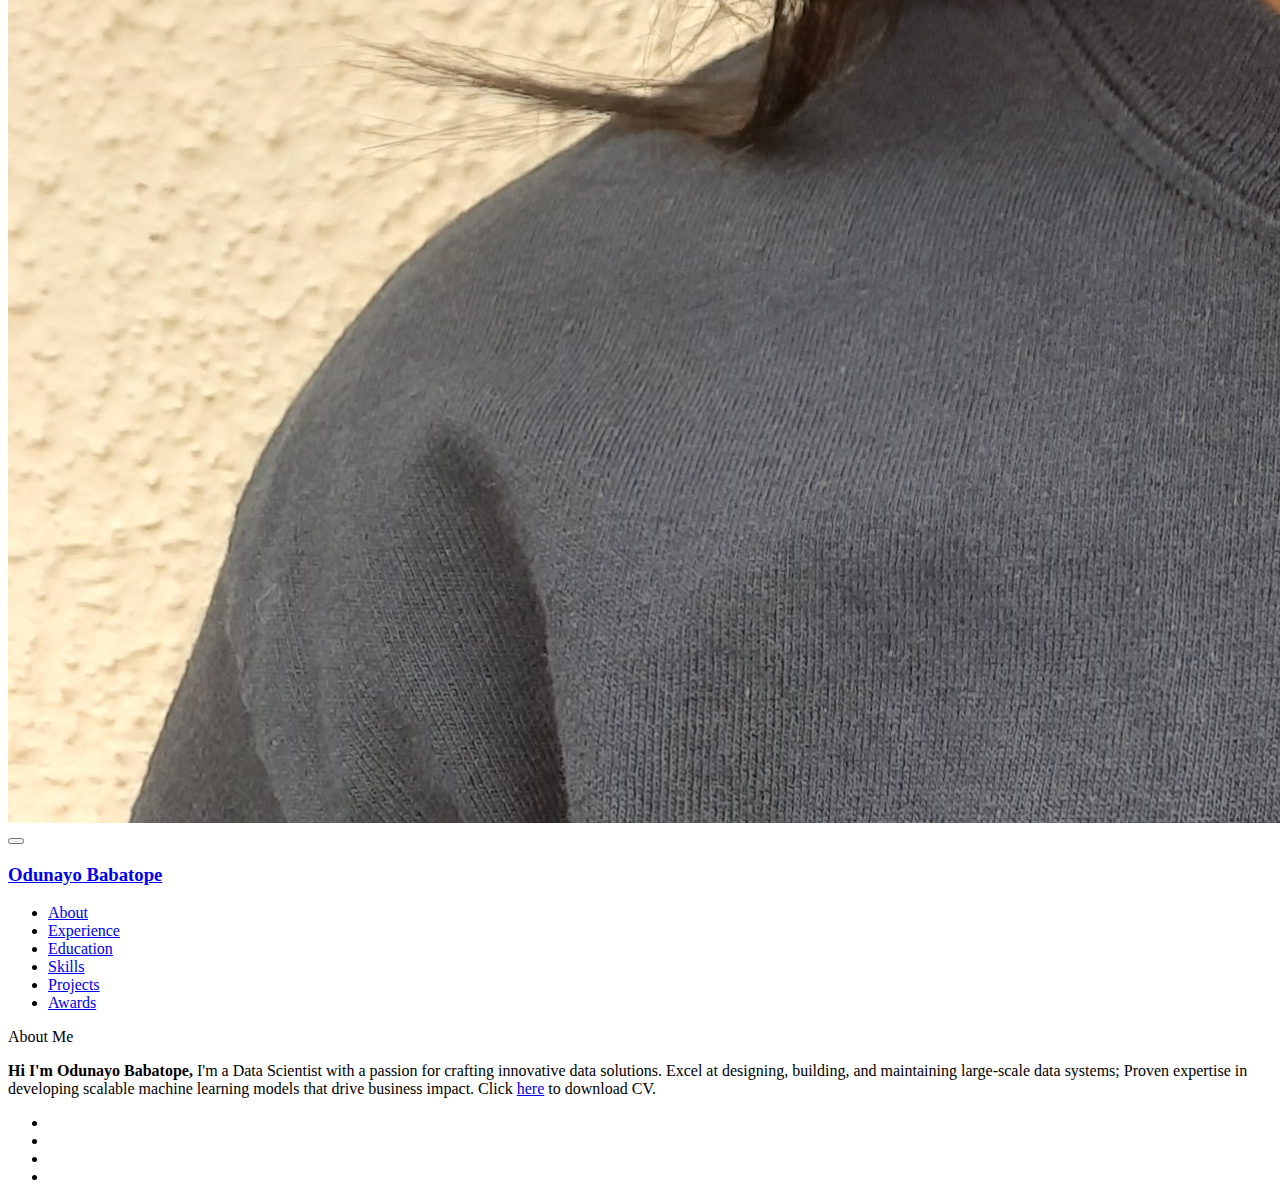
==== commit 8966f77b: "update all codes" ====
--- a/index.html
+++ b/index.html
@@ -32,7 +32,7 @@
       <a class="navbar-brand js-scroll-trigger" href="#page-top">
         <span class="d-block d-lg-none">Menu</span>
         <span class="d-none d-lg-block">
-          <img class="img-fluid img-profile rounded-circle mx-auto mb-2" src="img/mprofile.jpg" alt="">
+          <img class="img-fluid img-profile rounded-circle mx-auto mb-2" src="img/oimage.jpg" alt="">
         </span>
       </a>
 
